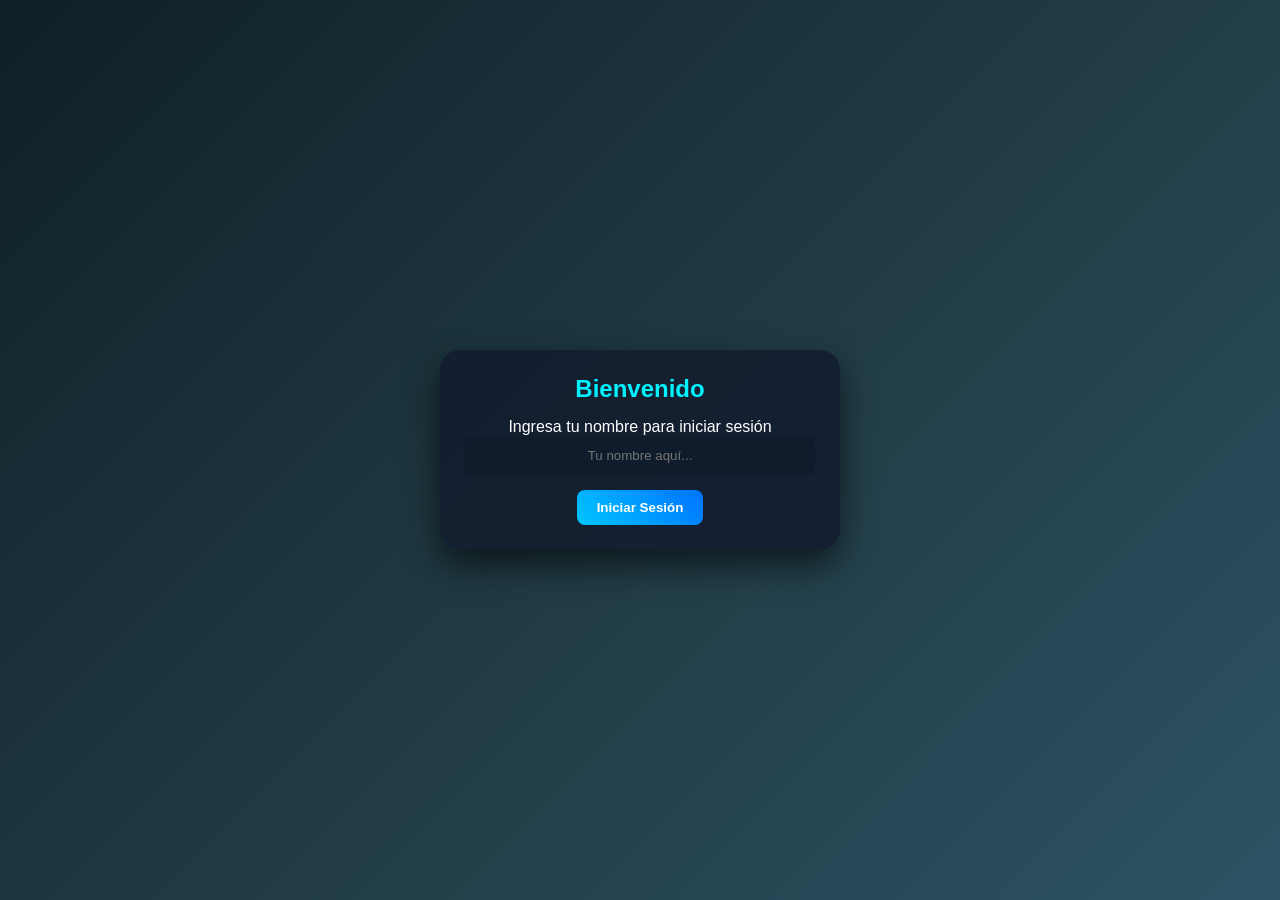
==== index.html @ 09cc55b6 "Add files via upload" ====
<!DOCTYPE html>
<html lang="es">
  <head>
    <meta charset="UTF-8" />
    <meta name="viewport" content="width=device-width, initial-scale=1.0" />
    <title>Mi Reproductor Musical Pro</title>
    <link rel="stylesheet" href="style.css" />
  </head>
  <body>
    <div id="login-screen" class="screen">
      <h2>Bienvenido</h2>
      <p>Ingresa tu nombre para iniciar sesión</p>
      <input type="text" id="username-input" placeholder="Tu nombre aquí..." />
      <button id="start-btn">Iniciar Sesión</button>
    </div>

    <div id="player-screen" class="screen hidden">
      <h3 id="greeting-text">¡Hola!</h3>

      <div class="mini-player">
        <div class="song-info">
          <h4 id="song-title">Ninguna canción seleccionada</h4>
          <p id="song-artist">-</p>
        </div>
        <audio id="audio"></audio>
        <div class="progress-container">
          <span id="current-time">0:00</span>
          <input type="range" id="progress-bar" value="0" max="100" />
          <span id="duration-time">0:00</span>
        </div>
        <div class="controls">
          <button id="prev-btn">⏮</button>
          <button id="play-btn">▶</button>
          <button id="next-btn">⏭</button>
        </div>
      </div>

      <div class="tabs-menu">
        <button class="tab-btn active" data-tab="tab-canciones">
          Canciones
        </button>
        <button class="tab-btn" data-tab="tab-playlist">Playlists</button>
        <button class="tab-btn" data-tab="tab-carpeta">Carpeta</button>
      </div>

      <div class="tab-content">
        <div id="tab-canciones" class="tab-panel">
          <ul id="songs-list" class="music-list"></ul>
        </div>

        <div id="tab-playlist" class="tab-panel hidden-panel">
          <div class="playlist-item">❤️ Favoritas (Salsa Romántica)</div>
          <div class="playlist-item">☕ Para Concentrarse</div>
          <div class="playlist-item">⚡ Energía Mañanera</div>
        </div>

        <div id="tab-carpeta" class="tab-panel hidden-panel">
          <div class="folder-item">📁 /Música/Salsa_2026/</div>
          <div class="folder-item">📁 /Descargas/Nuevas/</div>
          <div class="folder-item">📁 /Audio/Podcasts/</div>
        </div>
      </div>
    </div>

    <script src="script.js"></script>
  </body>
</html>
---- style.css ----
* {
    box-sizing: border-box;
    margin: 0;
    padding: 0;
}

body {
    font-family: 'Segoe UI', Tahoma, Geneva, Verdana, sans-serif;
    background: linear-gradient(135deg, #0f2027, #203a43, #2c5364);
    color: #fff;
    display: flex;
    justify-content: center;
    align-items: center;
    height: 100vh;
}

.screen {
    background-color: rgba(20, 30, 48, 0.95);
    padding: 25px;
    border-radius: 20px;
    box-shadow: 0 15px 35px rgba(0,0,0,0.6);
    width: 400px;
    text-align: center;
}

.hidden { display: none; }
.hidden-panel { display: none !important; }

h2, h3 {
    margin-bottom: 15px;
    color: #00f2fe;
}

#username-input {
    width: 100%;
    padding: 12px;
    margin-bottom: 15px;
    border-radius: 8px;
    border: none;
    background: #101c2c;
    color: white;
    text-align: center;
}

button {
    background: linear-gradient(45deg, #00c6ff, #0072ff);
    color: white;
    border: none;
    padding: 10px 20px;
    border-radius: 8px;
    font-weight: bold;
    cursor: pointer;
    transition: transform 0.2s;
}

button:hover { transform: scale(1.03); }

/* Mini Reproductor */
.mini-player {
    background: rgba(255,255,255,0.05);
    padding: 15px;
    border-radius: 12px;
    margin-top: 15px;
    margin-bottom: 20px;
}

.song-info h4 { color: #fff; margin-bottom: 4px;}
.song-info p { color: #8a9ba8; font-size: 13px; }

.progress-container {
    display: flex;
    align-items: center;
    justify-content: space-between;
    margin: 12px 0;
    font-size: 12px;
}

#progress-bar {
    flex-grow: 1;
    margin: 0 10px;
    cursor: pointer;
}

.controls button {
    font-size: 20px;
    background: none;
    margin: 0 10px;
    padding: 5px;
}

/* Sistema de Pestañas */
.tabs-menu {
    display: flex;
    justify-content: space-around;
    border-bottom: 2px solid #101c2c;
    margin-bottom: 15px;
}

.tab-btn {
    background: none;
    border-radius: 0;
    padding: 10px;
    font-size: 14px;
    color: #8a9ba8;
    flex-grow: 1;
}

.tab-btn:hover { transform: none; color: #fff; }

.tab-btn.active {
    color: #00f2fe;
    border-bottom: 3px solid #00f2fe;
}

/* Listas de Contenido */
.tab-content {
    max-height: 200px;
    overflow-y: auto;
    text-align: left;
}

.music-list { list-style: none; }

.music-list li, .playlist-item, .folder-item {
    padding: 10px;
    border-bottom: 1px solid rgba(255,255,255,0.05);
    cursor: pointer;
    font-size: 14px;
    transition: background 0.2s;
}

.music-list li:hover, .playlist-item:hover, .folder-item:hover {
    background: rgba(0, 242, 254, 0.2);
    border-radius: 6px;
}

.music-list li.active {
    background: rgba(0, 114, 255, 0.4);
    color: #00f2fe;
    font-weight: bold;
}
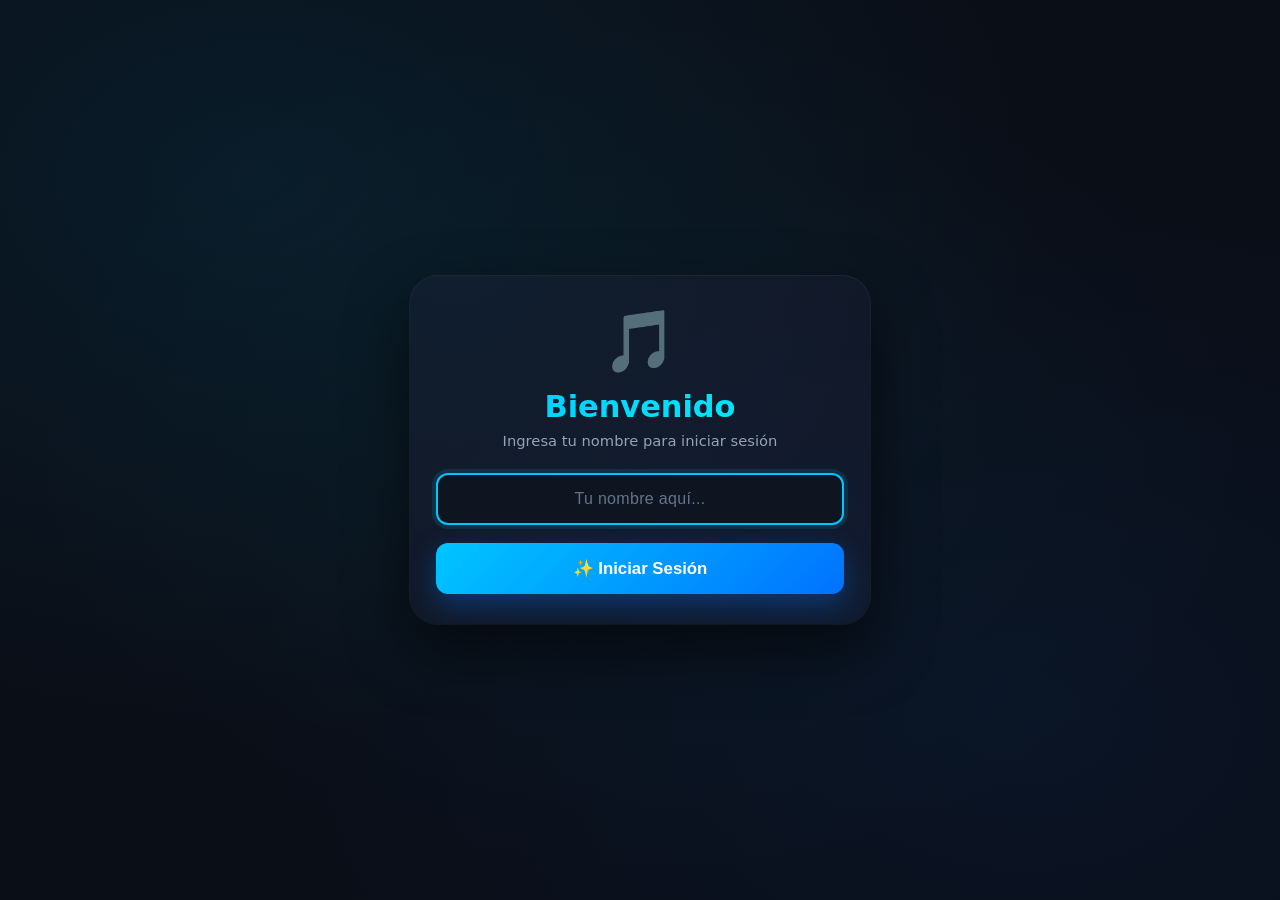
==== commit 31b077d4: "tercera entrega del tercer proyecto" ====
--- a/index.html
+++ b/index.html
@@ -1,67 +1,83 @@
 <!DOCTYPE html>
 <html lang="es">
-  <head>
-    <meta charset="UTF-8" />
-    <meta name="viewport" content="width=device-width, initial-scale=1.0" />
+<head>
+    <meta charset="UTF-8">
+    <meta name="viewport" content="width=device-width, initial-scale=1.0">
     <title>Mi Reproductor Musical Pro</title>
-    <link rel="stylesheet" href="style.css" />
-  </head>
-  <body>
+    <link rel="stylesheet" href="style.css">
+</head>
+<body>
+    <!-- ==================== LOGIN SCREEN ==================== -->
     <div id="login-screen" class="screen">
-      <h2>Bienvenido</h2>
-      <p>Ingresa tu nombre para iniciar sesión</p>
-      <input type="text" id="username-input" placeholder="Tu nombre aquí..." />
-      <button id="start-btn">Iniciar Sesión</button>
+        <span class="login-icon">🎵</span>
+        <h2>Bienvenido</h2>
+        <p>Ingresa tu nombre para iniciar sesión</p>
+        <input type="text" id="username-input" placeholder="Tu nombre aquí..." autocomplete="off" />
+        <button id="start-btn">✨ Iniciar Sesión</button>
     </div>
 
+    <!-- ==================== PLAYER SCREEN ==================== -->
     <div id="player-screen" class="screen hidden">
-      <h3 id="greeting-text">¡Hola!</h3>
+        <button class="logout-btn" id="logout-btn" title="Cerrar sesión">🚪 Salir</button>
+        <h3 id="greeting-text">¡Hola! <span class="wave">👋</span></h3>
 
-      <div class="mini-player">
-        <div class="song-info">
-          <h4 id="song-title">Ninguna canción seleccionada</h4>
-          <p id="song-artist">-</p>
-        </div>
-        <audio id="audio"></audio>
-        <div class="progress-container">
-          <span id="current-time">0:00</span>
-          <input type="range" id="progress-bar" value="0" max="100" />
-          <span id="duration-time">0:00</span>
-        </div>
-        <div class="controls">
-          <button id="prev-btn">⏮</button>
-          <button id="play-btn">▶</button>
-          <button id="next-btn">⏭</button>
-        </div>
-      </div>
-
-      <div class="tabs-menu">
-        <button class="tab-btn active" data-tab="tab-canciones">
-          Canciones
-        </button>
-        <button class="tab-btn" data-tab="tab-playlist">Playlists</button>
-        <button class="tab-btn" data-tab="tab-carpeta">Carpeta</button>
-      </div>
-
-      <div class="tab-content">
-        <div id="tab-canciones" class="tab-panel">
-          <ul id="songs-list" class="music-list"></ul>
+        <div class="mini-player">
+            <div class="album-art" id="album-art">🎧</div>
+            <div class="equalizer" id="equalizer">
+                <div class="bar"></div><div class="bar"></div><div class="bar"></div>
+                <div class="bar"></div><div class="bar"></div>
+            </div>
+            <div class="song-info">
+                <span class="now-playing-badge">▶ Reproduciendo</span>
+                <h4 id="song-title">Ninguna canción seleccionada</h4>
+                <p id="song-artist">-</p>
+            </div>
+            <audio id="audio" preload="metadata"></audio>
+            <div class="progress-container">
+                <span id="current-time">0:00</span>
+                <input type="range" id="progress-bar" value="0" max="100" step="0.1" />
+                <span id="duration-time">0:00</span>
+            </div>
+            <div class="controls">
+                <button id="shuffle-btn" title="Reproducción aleatoria">🔀</button>
+                <button id="prev-btn" title="Anterior">⏮</button>
+                <button id="play-btn" title="Reproducir">▶</button>
+                <button id="next-btn" title="Siguiente">⏭</button>
+                <button id="repeat-btn" title="Repetir canción">🔁</button>
+            </div>
         </div>
 
-        <div id="tab-playlist" class="tab-panel hidden-panel">
-          <div class="playlist-item">❤️ Favoritas (Salsa Romántica)</div>
-          <div class="playlist-item">☕ Para Concentrarse</div>
-          <div class="playlist-item">⚡ Energía Mañanera</div>
+        <div class="tabs-menu">
+            <button class="tab-btn active" data-tab="tab-canciones">🎵 Canciones</button>
+            <button class="tab-btn" data-tab="tab-playlist">📋 Playlists</button>
+            <button class="tab-btn" data-tab="tab-carpeta">📁 Carpeta</button>
         </div>
 
-        <div id="tab-carpeta" class="tab-panel hidden-panel">
-          <div class="folder-item">📁 /Música/Salsa_2026/</div>
-          <div class="folder-item">📁 /Descargas/Nuevas/</div>
-          <div class="folder-item">📁 /Audio/Podcasts/</div>
+        <div class="tab-content">
+            <div id="tab-canciones" class="tab-panel">
+                <ul id="songs-list" class="music-list"></ul>
+            </div>
+            <div id="tab-playlist" class="tab-panel hidden-panel">
+                <button id="all-songs-btn" class="playlist-item">🎵 Todas las canciones</button>
+
+                <div class="playlist-item" data-playlist="favoritas">❤️ Favoritas (Salsa Romántica)</div>
+                <div class="playlist-item" data-playlist="concentracion">☕ Para Concentrarse</div>
+                <div class="playlist-item" data-playlist="energia">⚡ Energía Mañanera</div>
+
+                <div id="user-playlists-container"></div>
+
+                <button id="create-playlist-btn" class="playlist-item">➕ Nueva Playlist</button>
+            </div>
+            <div id="tab-carpeta" class="tab-panel hidden-panel">
+                <div class="folder-item">📁 /Música/Salsa_2026/</div>
+                <div class="folder-item">📁 /Descargas/Nuevas/</div>
+                <div class="folder-item">📁 /Audio/Podcasts/</div>
+            </div>
         </div>
-      </div>
     </div>
 
+    <div class="toast-container" id="toast-container"></div>
+
     <script src="script.js"></script>
-  </body>
+</body>
 </html>
--- a/style.css
+++ b/style.css
@@ -1,3 +1,29 @@
+:root {
+    --bg-dark: #0a0e17;
+    --bg-card: #111827;
+    --bg-surface: #1a1f2e;
+    --bg-input: #0f1520;
+    --primary: #00c6ff;
+    --primary-dark: #0072ff;
+    --accent: #00f2fe;
+    --text: #e2e8f0;
+    --text-secondary: #94a3b8;
+    --text-muted: #64748b;
+    --border: #1e293b;
+    --border-light: #263348;
+    --danger: #ef4444;
+    --success: #22c55e;
+    --warning: #f59e0b;
+    --radius: 20px;
+    --radius-sm: 12px;
+    --radius-xs: 8px;
+    --shadow-lg: 0 25px 60px rgba(0, 0, 0, 0.6);
+    --shadow-card: 0 8px 30px rgba(0, 0, 0, 0.4);
+    --glow-primary: 0 0 25px rgba(0, 198, 255, 0.3);
+    --glow-accent: 0 0 25px rgba(0, 242, 254, 0.3);
+    --transition: 0.3s cubic-bezier(0.4, 0, 0.2, 1);
+}
+
 * {
     box-sizing: border-box;
     margin: 0;
@@ -5,137 +31,403 @@
 }
 
 body {
-    font-family: 'Segoe UI', Tahoma, Geneva, Verdana, sans-serif;
-    background: linear-gradient(135deg, #0f2027, #203a43, #2c5364);
-    color: #fff;
-    display: flex;
-    justify-content: center;
-    align-items: center;
-    height: 100vh;
-}
-
-.screen {
-    background-color: rgba(20, 30, 48, 0.95);
-    padding: 25px;
-    border-radius: 20px;
-    box-shadow: 0 15px 35px rgba(0,0,0,0.6);
-    width: 400px;
-    text-align: center;
-}
-
-.hidden { display: none; }
-.hidden-panel { display: none !important; }
-
-h2, h3 {
-    margin-bottom: 15px;
-    color: #00f2fe;
-}
-
-#username-input {
-    width: 100%;
-    padding: 12px;
-    margin-bottom: 15px;
-    border-radius: 8px;
-    border: none;
-    background: #101c2c;
-    color: white;
-    text-align: center;
-}
-
-button {
-    background: linear-gradient(45deg, #00c6ff, #0072ff);
-    color: white;
-    border: none;
-    padding: 10px 20px;
-    border-radius: 8px;
-    font-weight: bold;
-    cursor: pointer;
-    transition: transform 0.2s;
-}
-
-button:hover { transform: scale(1.03); }
-
-/* Mini Reproductor */
-.mini-player {
-    background: rgba(255,255,255,0.05);
-    padding: 15px;
-    border-radius: 12px;
-    margin-top: 15px;
-    margin-bottom: 20px;
-}
-
-.song-info h4 { color: #fff; margin-bottom: 4px;}
-.song-info p { color: #8a9ba8; font-size: 13px; }
-
-.progress-container {
+    font-family: 'Segoe UI', 'Inter', system-ui, -apple-system, sans-serif;
+    background: var(--bg-dark);
+    background-image:
+        radial-gradient(ellipse at 20% 20%, rgba(0, 198, 255, 0.08) 0%, transparent 55%),
+        radial-gradient(ellipse at 80% 80%, rgba(0, 114, 255, 0.06) 0%, transparent 55%),
+        radial-gradient(ellipse at 50% 50%, rgba(0, 242, 254, 0.03) 0%, transparent 70%);
+    min-height: 100vh;
     display: flex;
     align-items: center;
-    justify-content: space-between;
-    margin: 12px 0;
-    font-size: 12px;
-}
-
+    justify-content: center;
+    color: var(--text);
+    padding: 20px;
+    -webkit-tap-highlight-color: transparent;
+    user-select: none;
+}
+
+.screen {
+    width: 100%;
+    max-width: 460px;
+    background: var(--bg-card);
+    border-radius: 28px;
+    padding: 30px 26px;
+    box-shadow: var(--shadow-lg), 0 0 0 1px var(--border);
+    position: relative;
+    overflow: hidden;
+    animation: fadeSlideIn 0.5s ease;
+    transition: all var(--transition);
+}
+
+.screen::before {
+    content: '';
+    position: absolute;
+    top: -50%;
+    left: -50%;
+    width: 200%;
+    height: 200%;
+    background: radial-gradient(circle at 30% 20%, rgba(0, 198, 255, 0.04) 0%, transparent 50%),
+        radial-gradient(circle at 70% 80%, rgba(0, 114, 255, 0.04) 0%, transparent 50%);
+    pointer-events: none;
+    z-index: 0;
+}
+.screen > * { position: relative; z-index: 1; }
+
+.hidden { display: none !important; }
+.hidden-panel { display: none !important; }
+
+@keyframes fadeSlideIn {
+    from { opacity: 0; transform: translateY(20px) scale(0.97); }
+    to { opacity: 1; transform: translateY(0) scale(1); }
+}
+@keyframes pulse {
+    0%, 100% { opacity: 0.6; }
+    50% { opacity: 1; }
+}
+@keyframes glowPulse {
+    0%, 100% { box-shadow: 0 0 20px rgba(0, 198, 255, 0.3); }
+    50% { box-shadow: 0 0 35px rgba(0, 242, 254, 0.6); }
+}
+@keyframes equalizer {
+    0%, 100% { height: 6px; }
+    50% { height: 20px; }
+}
+
+#login-screen { text-align: center; }
+#login-screen .login-icon {
+    font-size: 3.8rem; display: block; margin-bottom: 12px;
+    animation: pulse 2s infinite;
+}
+#login-screen h2 {
+    font-size: 1.9rem; font-weight: 700; margin-bottom: 8px;
+    background: linear-gradient(135deg, var(--primary), var(--accent));
+    -webkit-background-clip: text; -webkit-text-fill-color: transparent;
+    background-clip: text;
+}
+#login-screen p { color: var(--text-secondary); margin-bottom: 24px; font-size: 0.92rem; }
+#username-input {
+    width: 100%; padding: 15px 18px; border-radius: var(--radius-sm);
+    border: 2px solid var(--border); background: var(--bg-input);
+    color: var(--text); font-size: 1rem; outline: none;
+    transition: all var(--transition); margin-bottom: 18px;
+    text-align: center; letter-spacing: 0.02em;
+}
+#username-input:focus { border-color: var(--primary); box-shadow: 0 0 0 4px rgba(0,198,255,0.12); }
+#username-input::placeholder { color: var(--text-muted); }
+#start-btn {
+    width: 100%; padding: 15px; border-radius: var(--radius-sm); border: none;
+    background: linear-gradient(135deg, var(--primary), var(--primary-dark));
+    color: #fff; font-size: 1.05rem; font-weight: 600; cursor: pointer;
+    transition: all var(--transition); box-shadow: 0 10px 28px rgba(0,114,255,0.35);
+}
+#start-btn:hover { transform: translateY(-2px); box-shadow: 0 14px 38px rgba(0,114,255,0.5); }
+#start-btn:active { transform: scale(0.97); }
+
+#greeting-text {
+    font-size: 1.25rem; font-weight: 600; margin-bottom: 18px;
+    color: var(--text); display: flex; align-items: center; gap: 8px;
+}
+#greeting-text .wave { display: inline-block; animation: pulse 1.5s infinite; }
+
+.logout-btn {
+    position: absolute; top: 18px; right: 18px;
+    background: rgba(255,255,255,0.04); border: 1px solid var(--border-light);
+    color: var(--text-muted); padding: 7px 16px; border-radius: 20px;
+    cursor: pointer; font-size: 0.75rem; transition: all var(--transition);
+    z-index: 5; backdrop-filter: blur(4px);
+}
+.logout-btn:hover { color: var(--danger); border-color: var(--danger); background: rgba(239,68,68,0.08); }
+
+.mini-player {
+    background: var(--bg-surface); border-radius: var(--radius);
+    padding: 24px 18px 20px; margin-bottom: 22px;
+    border: 1px solid var(--border-light); box-shadow: var(--shadow-card);
+    position: relative; overflow: hidden;
+}
+.mini-player::after {
+    content: ''; position: absolute; top: -30px; right: -30px;
+    width: 120px; height: 120px;
+    background: radial-gradient(circle, rgba(0,198,255,0.15) 0%, transparent 70%);
+    border-radius: 50%; pointer-events: none; z-index: 0;
+}
+
+.album-art {
+    width: 110px; height: 110px; border-radius: 16px;
+    margin: 0 auto 14px; background: linear-gradient(135deg, #0072ff, #00c6ff);
+    background-size: cover; background-position: center; background-repeat: no-repeat;
+    box-shadow: var(--glow-primary); animation: glowPulse 3s infinite;
+    position: relative; z-index: 1; display: flex; align-items: center;
+    justify-content: center; font-size: 3rem; color: rgba(255,255,255,0.7);
+    transition: all var(--transition); overflow: hidden;
+}
+.album-art.playing-animation { animation: glowPulse 1.5s infinite; transform: scale(1.02); }
+.album-art img { width: 100%; height: 100%; object-fit: cover; border-radius: 16px; }
+
+.equalizer {
+    display: flex; align-items: flex-end; justify-content: center;
+    gap: 3px; height: 22px; margin-bottom: 8px; position: relative; z-index: 1;
+}
+.equalizer .bar {
+    width: 3px; background: var(--primary); border-radius: 2px;
+    transition: height 0.15s ease;
+}
+.equalizer .bar:nth-child(1) { animation: equalizer 0.8s infinite ease-in-out; animation-delay: 0s; }
+.equalizer .bar:nth-child(2) { animation: equalizer 0.8s infinite ease-in-out; animation-delay: 0.2s; }
+.equalizer .bar:nth-child(3) { animation: equalizer 0.8s infinite ease-in-out; animation-delay: 0.4s; }
+.equalizer .bar:nth-child(4) { animation: equalizer 0.8s infinite ease-in-out; animation-delay: 0.6s; }
+.equalizer .bar:nth-child(5) { animation: equalizer 0.8s infinite ease-in-out; animation-delay: 0.3s; }
+.equalizer.stopped .bar { animation: none; height: 3px; }
+
+.song-info { text-align: center; margin-bottom: 16px; position: relative; z-index: 1; }
+.song-info h4 {
+    font-size: 1.1rem; font-weight: 600; color: var(--text);
+    white-space: nowrap; overflow: hidden; text-overflow: ellipsis;
+}
+.song-info p {
+    font-size: 0.82rem; color: var(--text-secondary); margin-top: 4px;
+    white-space: nowrap; overflow: hidden; text-overflow: ellipsis;
+}
+.now-playing-badge {
+    display: inline-block; background: rgba(0,198,255,0.15);
+    color: var(--primary); font-size: 0.65rem; padding: 5px 12px;
+    border-radius: 20px; margin-bottom: 10px;
+    letter-spacing: 0.06em; text-transform: uppercase; font-weight: 600;
+}
+
+.progress-container {
+    display: flex; align-items: center; gap: 10px;
+    margin-bottom: 16px; position: relative; z-index: 1;
+}
+.progress-container span {
+    font-size: 0.7rem; color: var(--text-muted); min-width: 34px;
+    text-align: center; font-family: 'SF Mono', 'Fira Code', monospace;
+}
 #progress-bar {
-    flex-grow: 1;
-    margin: 0 10px;
+    flex: 1; -webkit-appearance: none; appearance: none;
+    height: 4px; border-radius: 10px; background: var(--border);
+    cursor: pointer; outline: none; transition: height var(--transition);
+}
+#progress-bar:hover { height: 6px; }
+#progress-bar::-webkit-slider-thumb {
+    -webkit-appearance: none; width: 16px; height: 16px;
+    border-radius: 50%; background: var(--primary); cursor: pointer;
+    border: 3px solid #fff; box-shadow: 0 0 14px rgba(0,198,255,0.5);
+}
+#progress-bar::-webkit-slider-thumb:hover { transform: scale(1.2); box-shadow: 0 0 22px rgba(0,198,255,0.8); }
+
+.controls {
+    display: flex; align-items: center; justify-content: center;
+    gap: 18px; position: relative; z-index: 1;
+}
+
+/* ---------- ESTILO UNIFICADO DE LOS 5 BOTONES DE CONTROL ---------- */
+#shuffle-btn,
+#prev-btn,
+#play-btn,
+#next-btn,
+#repeat-btn {
+    width: 54px;
+    height: 54px;
+    font-size: 1.2rem;
+    background: linear-gradient(135deg, var(--primary), var(--primary-dark));
+    color: #fff;
+    border-radius: 50%;
+    box-shadow: 0 8px 24px rgba(0,114,255,0.45);
+    border: none;
+    display: flex;
+    align-items: center;
+    justify-content: center;
     cursor: pointer;
-}
-
-.controls button {
-    font-size: 20px;
-    background: none;
-    margin: 0 10px;
-    padding: 5px;
-}
-
-/* Sistema de Pestañas */
+    transition: all var(--transition);
+}
+
+#shuffle-btn:hover,
+#prev-btn:hover,
+#play-btn:hover,
+#next-btn:hover,
+#repeat-btn:hover {
+    box-shadow: 0 12px 32px rgba(0,114,255,0.6);
+    transform: scale(1.06);
+}
+
+#shuffle-btn:active,
+#prev-btn:active,
+#play-btn:active,
+#next-btn:active,
+#repeat-btn:active {
+    transform: scale(0.94);
+}
+
+#play-btn.playing {
+    background: linear-gradient(135deg, #00f2fe, #00c6ff);
+    box-shadow: 0 8px 24px rgba(0,242,254,0.5);
+}
+
+/* Estado activo para shuffle (púrpura) */
+#shuffle-btn.active {
+    background: linear-gradient(135deg, #a78bfa, #7c3aed);
+    box-shadow: 0 8px 24px rgba(167,139,250,0.5);
+}
+
+/* Estado activo para repeat (verde) */
+#repeat-btn.active {
+    background: linear-gradient(135deg, #22c55e, #16a34a);
+    box-shadow: 0 8px 24px rgba(34,197,94,0.5);
+}
+/* ---------- FIN DE LOS BOTONES UNIFICADOS ---------- */
+
 .tabs-menu {
+    display: flex; gap: 3px; background: var(--bg-surface);
+    border-radius: var(--radius-sm); padding: 4px; margin-bottom: 16px;
+    border: 1px solid var(--border);
+}
+.tab-btn {
+    flex: 1; padding: 10px 10px; border: none; background: transparent;
+    color: var(--text-secondary); border-radius: var(--radius-xs);
+    cursor: pointer; font-size: 0.82rem; font-weight: 500;
+    transition: all var(--transition); white-space: nowrap;
+}
+.tab-btn.active {
+    background: linear-gradient(135deg, var(--primary), var(--primary-dark));
+    color: #fff; font-weight: 600; box-shadow: 0 4px 14px rgba(0,114,255,0.3);
+}
+.tab-btn:hover:not(.active) { color: var(--text); background: rgba(255,255,255,0.03); }
+
+.tab-panel { animation: fadeSlideIn 0.3s ease; }
+.tab-content {
+    max-height: 280px; overflow-y: auto; text-align: left;
+    scrollbar-width: thin; scrollbar-color: var(--border) transparent;
+}
+.tab-content::-webkit-scrollbar { width: 4px; }
+.tab-content::-webkit-scrollbar-track { background: transparent; }
+.tab-content::-webkit-scrollbar-thumb { background: var(--border-light); border-radius: 10px; }
+.music-list { list-style: none; padding-right: 2px; }
+.music-list li {
+    display: flex; align-items: center; gap: 10px; padding: 12px 12px;
+    border-radius: var(--radius-xs); cursor: pointer;
+    transition: all var(--transition); margin-bottom: 2px;
+    border: 1px solid transparent; font-size: 0.88rem; position: relative;
+}
+.music-list li:hover { background: var(--bg-surface); border-color: var(--border); }
+.music-list li.active {
+    background: rgba(0,198,255,0.1); border-color: rgba(0,198,255,0.3);
+    color: var(--primary); font-weight: 600;
+    box-shadow: 0 0 15px rgba(0,198,255,0.08);
+}
+.music-list li .song-num {
+    width: 30px; height: 30px; border-radius: 50%;
+    background: var(--bg-surface); display: flex; align-items: center;
+    justify-content: center; font-size: 0.7rem; font-weight: 600;
+    color: var(--text-muted); flex-shrink: 0; transition: all var(--transition);
+}
+.music-list li.active .song-num {
+    background: var(--primary); color: #fff;
+    box-shadow: 0 0 12px rgba(0,198,255,0.5);
+}
+.music-list li .song-detail { flex: 1; min-width: 0; display: flex; flex-direction: column; }
+.music-list li .s-name {
+    font-weight: 500; font-size: 0.88rem; color: var(--text);
+    white-space: nowrap; overflow: hidden; text-overflow: ellipsis;
+}
+.music-list li.active .s-name { color: var(--primary); }
+.music-list li .s-artist {
+    font-size: 0.72rem; color: var(--text-muted);
+    white-space: nowrap; overflow: hidden; text-overflow: ellipsis;
+}
+.music-list li .song-dur {
+    font-size: 0.72rem; color: var(--text-muted); flex-shrink: 0;
+    font-family: 'SF Mono', 'Fira Code', monospace;
+}
+.music-list li .playing-icon {
+    display: none; color: var(--primary); font-size: 0.7rem; flex-shrink: 0;
+}
+.music-list li.active .playing-icon { display: inline; animation: pulse 1s infinite; }
+
+/* Botón para agregar canción a playlist */
+.add-to-playlist-btn {
+    background: transparent;
+    border: 1px solid var(--border-light);
+    color: var(--text-muted);
+    font-size: 0.9rem;
+    cursor: pointer;
+    padding: 2px 6px;
+    border-radius: 50%;
+    margin-left: auto;
+    flex-shrink: 0;
+    transition: all var(--transition);
+    line-height: 1;
+}
+.add-to-playlist-btn:hover {
+    background: var(--primary);
+    color: #fff;
+    border-color: var(--primary);
+    transform: scale(1.15);
+}
+
+/* Estilos para playlists y carpetas */
+.playlist-item, .folder-item {
+    padding: 14px 16px;
+    border-radius: var(--radius-xs);
+    cursor: pointer;
+    transition: all var(--transition);
+    margin-bottom: 4px;
+    font-size: 0.92rem;
+    color: var(--text);
     display: flex;
-    justify-content: space-around;
-    border-bottom: 2px solid #101c2c;
-    margin-bottom: 15px;
-}
-
-.tab-btn {
-    background: none;
-    border-radius: 0;
-    padding: 10px;
-    font-size: 14px;
-    color: #8a9ba8;
-    flex-grow: 1;
-}
-
-.tab-btn:hover { transform: none; color: #fff; }
-
-.tab-btn.active {
-    color: #00f2fe;
-    border-bottom: 3px solid #00f2fe;
-}
-
-/* Listas de Contenido */
-.tab-content {
-    max-height: 200px;
-    overflow-y: auto;
-    text-align: left;
-}
-
-.music-list { list-style: none; }
-
-.music-list li, .playlist-item, .folder-item {
-    padding: 10px;
-    border-bottom: 1px solid rgba(255,255,255,0.05);
+    align-items: center;
+    gap: 10px;
+    border: 1px solid transparent;
+    background: transparent;
+}
+.playlist-item:hover, .folder-item:hover {
+    background: var(--bg-surface);
+    border-color: var(--border-light);
+    transform: translateX(3px);
+}
+
+.remove-playlist-btn {
+    background: transparent;
+    border: none;
+    color: var(--text-muted);
     cursor: pointer;
-    font-size: 14px;
-    transition: background 0.2s;
-}
-
-.music-list li:hover, .playlist-item:hover, .folder-item:hover {
-    background: rgba(0, 242, 254, 0.2);
-    border-radius: 6px;
-}
-
-.music-list li.active {
-    background: rgba(0, 114, 255, 0.4);
-    color: #00f2fe;
-    font-weight: bold;
+    font-size: 0.9rem;
+    margin-left: auto;
+    padding: 0 4px;
+    transition: all var(--transition);
+}
+.remove-playlist-btn:hover {
+    color: var(--danger);
+    transform: scale(1.2);
+}
+
+.toast-container {
+    position: fixed; bottom: 24px; left: 50%; transform: translateX(-50%);
+    z-index: 1000; pointer-events: none;
+}
+.toast {
+    background: var(--bg-surface); color: var(--text);
+    padding: 10px 24px; border-radius: 30px; font-size: 0.85rem;
+    border: 1px solid var(--border-light);
+    box-shadow: 0 10px 30px rgba(0,0,0,0.5); white-space: nowrap;
+    animation: toastIn 0.4s cubic-bezier(0.34,1.56,0.64,1),
+               toastOut 0.3s ease 1.8s forwards;
+    max-width: 90vw; overflow: hidden; text-overflow: ellipsis;
+}
+@keyframes toastIn {
+    from { opacity: 0; transform: translateY(30px) scale(0.9); }
+    to { opacity: 1; transform: translateY(0) scale(1); }
+}
+@keyframes toastOut {
+    from { opacity: 1; transform: translateY(0) scale(1); }
+    to { opacity: 0; transform: translateY(-15px) scale(0.9); }
+}
+
+@media (max-width: 480px) {
+    .screen { padding: 22px 14px; border-radius: 22px; max-width: 100%; }
+    .album-art { width: 90px; height: 90px; font-size: 2.5rem; }
+    .controls button { width: 36px; height: 36px; font-size: 1rem; }
+    #shuffle-btn, #prev-btn, #play-btn, #next-btn, #repeat-btn { width: 46px; height: 46px; font-size: 1rem; }
+    .tab-btn { font-size: 0.72rem; padding: 8px 6px; }
+    .logout-btn { top: 10px; right: 10px; font-size: 0.7rem; padding: 5px 12px; }
 }
